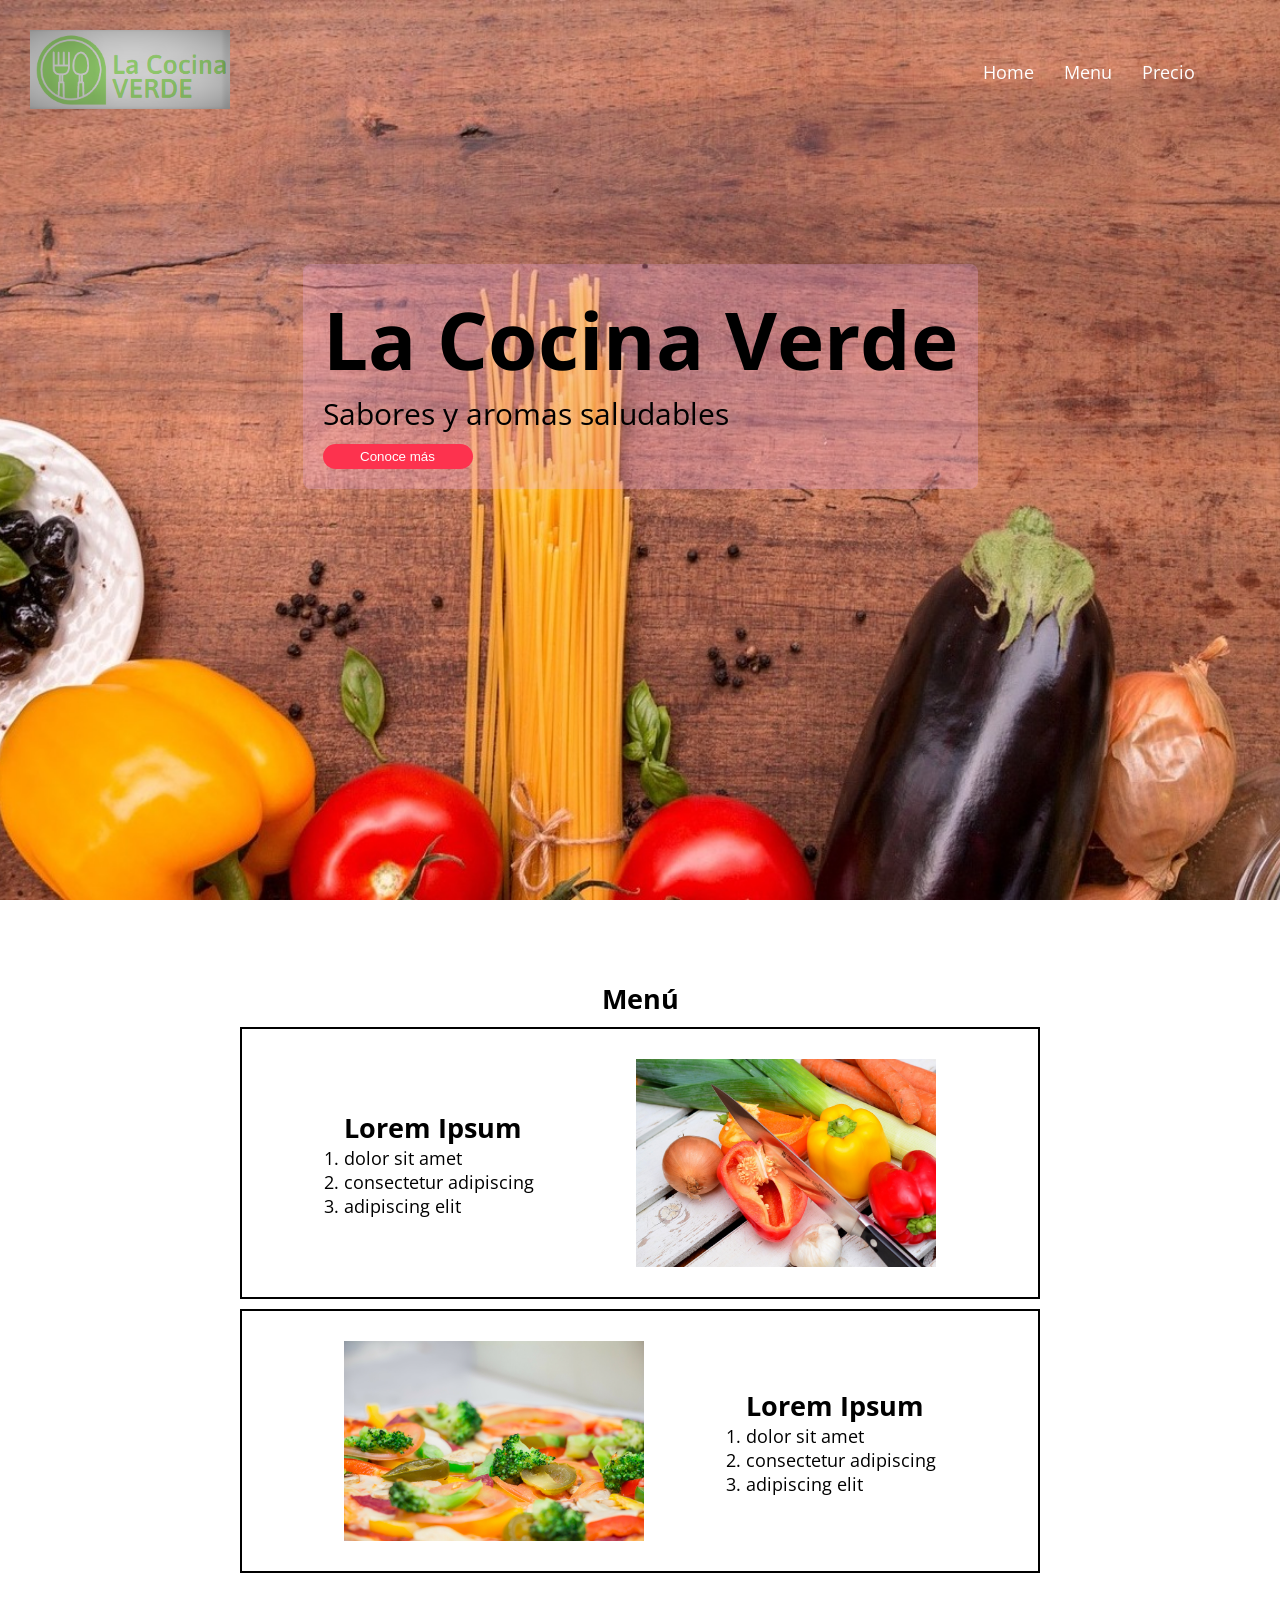
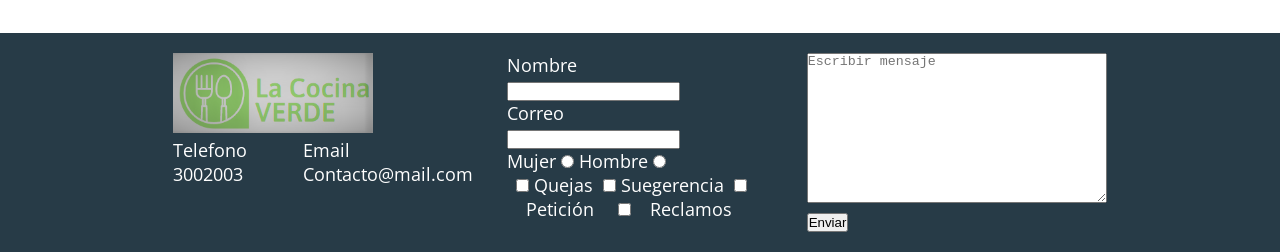
==== index.html @ b6e77fe5 "Initial commit" ====
<!DOCTYPE html>
<html>
<head>
	<title>Prueba1</title>
	<link rel="stylesheet" type="text/css" href="estilos.css">
	<meta name="viewport" content="width=device-width, initial-scale=1, maximum-scale=1"> 
	<meta charset="utf-8">
	<meta name="description" content="Aqui va la descripcion de la pagina">
	<meta name="keywords" content="prueba,ensayo,borrador,plantilla">
	<link rel="preconnect" href="https://fonts.gstatic.com">
<link href="https://fonts.googleapis.com/css2?family=Open+Sans:ital,wght@0,300;0,400;0,600;0,800;1,300;1,400;1,600;1,700&display=swap" rel="stylesheet">
</head>
<body>
<header class="cabecera">
	<div class="cabecera-superior">
		<figure class="imagen"><img src="img/logo.png" width="200"></figure>
		<nav class="menu">
			<a href="#">Home</a>
			<a href="#">Menu</a>
			<a href="#">Precio</a>
		</nav>
	</div>
	<div class="cabera-inferior">
		<div class="contenedor">
			<div class="contenedor-anuncio">
				<div class="anuncio">
					<h1 class="titulo">La Cocina Verde</h1>
					<p>Sabores y aromas saludables</p>
					<button class="boton">Conoce más</button>
				</div>
				<br>
			</div>
		</div>
	</div>
</header>
<main class="principal">
	<div class="contenedor">
		<div class="contenedor-menu">
			<h2 class="menu-titulo">Menú</h2>
			<div class="menu1">
				<div class="lista">
					<h2 class="titulo-menu">Lorem Ipsum</h2>
					<ol>
						<li>dolor sit amet</li>
						<li>consectetur adipiscing</li>
						<li>adipiscing elit</li>
					</ol>
				</div>
				<img src="img/1.jpg" width="300" class="comida">
			</div>
			<div class="menu2">
				<img src="img/2.jpg" width="300">
				<div class="lista">
					<h2 class="titulo-menu">Lorem Ipsum</h2>
					<ol>
						<li>dolor sit amet</li>
						<li>consectetur adipiscing</li>
						<li>adipiscing elit</li>
					</ol>
				</div>
			</div>
		</div>
	</div>
</main>
<footer>
	<div class="contenedor">
		<div class="contenedor-footer">
			<div class="l1">
			<img src="img/logo.png" width="200">
			<div class="datos">
				<a href="#" class="telefono"><p>Telefono</p><p>3002003</p></a>
				<a href="#" class="correo"><p>Email</p><p>Contacto@mail.com</p></a>
			</div>
		</div>
			<div class="l2">
				<form class="formulario">
					<div class="d1">
						<label for="nombre"><p>Nombre</p></label>
						<input type="text" id="nombre">
						<label for="correo"><p>Correo</p></label>
						<input type="mail" id="correo">
						<div class="genero">
						<label for="genero">
							Mujer
						</label>
						<input type="radio" id="genero">
						<label for="genero2">
							Hombre
						</label>
						<input type="radio" id="genero2">
					</div>
					<div class="caja">
						<input type="checkbox">Quejas
						<input type="checkbox">Suegerencia
						<input type="checkbox">Petición
						<input type="checkbox">Reclamos
					</div>
				</div>
				<div class="d2">
					<textarea class="mensaje" placeholder="Escribir mensaje"></textarea>
					<button id="boton_final">Enviar</button>
				</div>
			</form>
			</div>
		</div>
	</div>
</footer>
</body>
</html>
---- estilos.css ----
*{
	margin: 0;
	padding:0;
	box-sizing: border-box;
}

/************** Cabecera ******************/

header{
	width: 100%;
	background:url('img/fondo.jpg');
	height:100vh;
	background-size: cover;
	background-position: center;
	background-repeat: no-repeat;
	overflow: hidden;
}

body{
	font-size:18px;
	font-family: 'Open Sans', sans-serif;
}
/*-------------Cabecera superior ---------------------*/
.cabecera-superior{
	margin: 30px;
	display: flex;
	justify-content: space-between;
	align-items: center;
}

.menu{
	margin-right: 30px;
}

.menu a{
	color: #fff;
	text-decoration: none;
	margin-right: 25px;

}

@media screen and (max-width:700px){

	.cabecera-superior{
	display: flex;
	justify-content:center;
	flex-direction: column;
	justify-content: center;
	text-align: center;
}
	.imagen{
		width:100%;
	}
	.menu{
		width:100%;
		margin-top: 10px;
		margin-left: 25px;
	}

	.menu a{
		font-size: 23px;
	}
}

.contenedor{
	width: 90%;
	max-width: 1000px;
	margin: auto;
}

.contenedor-anuncio{
	margin-top: 150px;
	display: flex;
	justify-content: center;
	flex-wrap: wrap;
	flex.direction: column;
}

.titulo{
	font-size: 80px;
}

.boton{
	margin-top: 10px;
	text-align: center;
	width:150px;
	color: #fff;
	padding: 5px 5px;
	border-radius:30px;
	background: #fd324e;
	border: none;
}

.anuncio {
	background:rgb(236 171 229 / 28%);
	padding: 20px;
	border-radius:8px;
}

.anuncio p{
	font-size: 30px;
	font-weight: 400;
}

@media screen and (max-width:700px){
	
	.contenedor-anuncio{
	margin-top: 50px;
	}

	.titulo{
	font-size: 50px;
	}
}


.menu-titulo{
	text-align: center;

}
.contenedor-menu{
	margin-top: 30px;
	padding: 50px 0;
}

.menu1,.menu2{
	border: 2px solid #000;
	margin: 10px auto;
	display: flex;
	justify-content: space-evenly;
	padding: 30px 0;
	width: 80%;
	align-items: center;
}

.lista .comida{
	width:100%;
}

@media screen and (max-width: 700px){
	.menu1,.menu2{
	display: flex;
	justify-content: space-evenly;
	width: 100%;
	align-items: center;
	flex-direction: column;
	}

	.lista{
		margin: 10px 0;
	}
}

footer{
	background: #273b47;
	padding: 20px 0;
}

.contenedor-footer{
	display: flex;
	justify-content: space-evenly;
	width: 100%;
}

.l1 .datos a{
	color: #fff;
	text-decoration: none;
}

.l1 .datos .telefono{
	margin-right:10px;
}


.datos{
	display: flex;
	justify-content: space-between;
}

.formulario{
	display: flex;
	justify-content: space-between;
	color: #fff;
}

.caja{
	display: flex;
	justify-content: space-evenly;
	flex-wrap: wrap;
	align-items: center;
	padding-right:10px;
	width:85%;
}

.caja input[type="checkbox"]{
	margin-left: 5px;
}

.mensaje{
	width: 300px;
	height:150px;
}

.l1{
	width:30%;
}

.l2{width: 60%;}

@media screen and (max-width:700px){
	footer{
		width:100%;
	}

	.contenedor-footer{
		display: flex;
		flex-direction: column;
		justify-content: space-between;
		font-size:22px;
}

	.l1{
	width:100%;
	}

	.l2{width: 100%;

	}

	.formulario{
		display: flex;
		justify-content:space-between;
		flex-direction: column;
	}

}
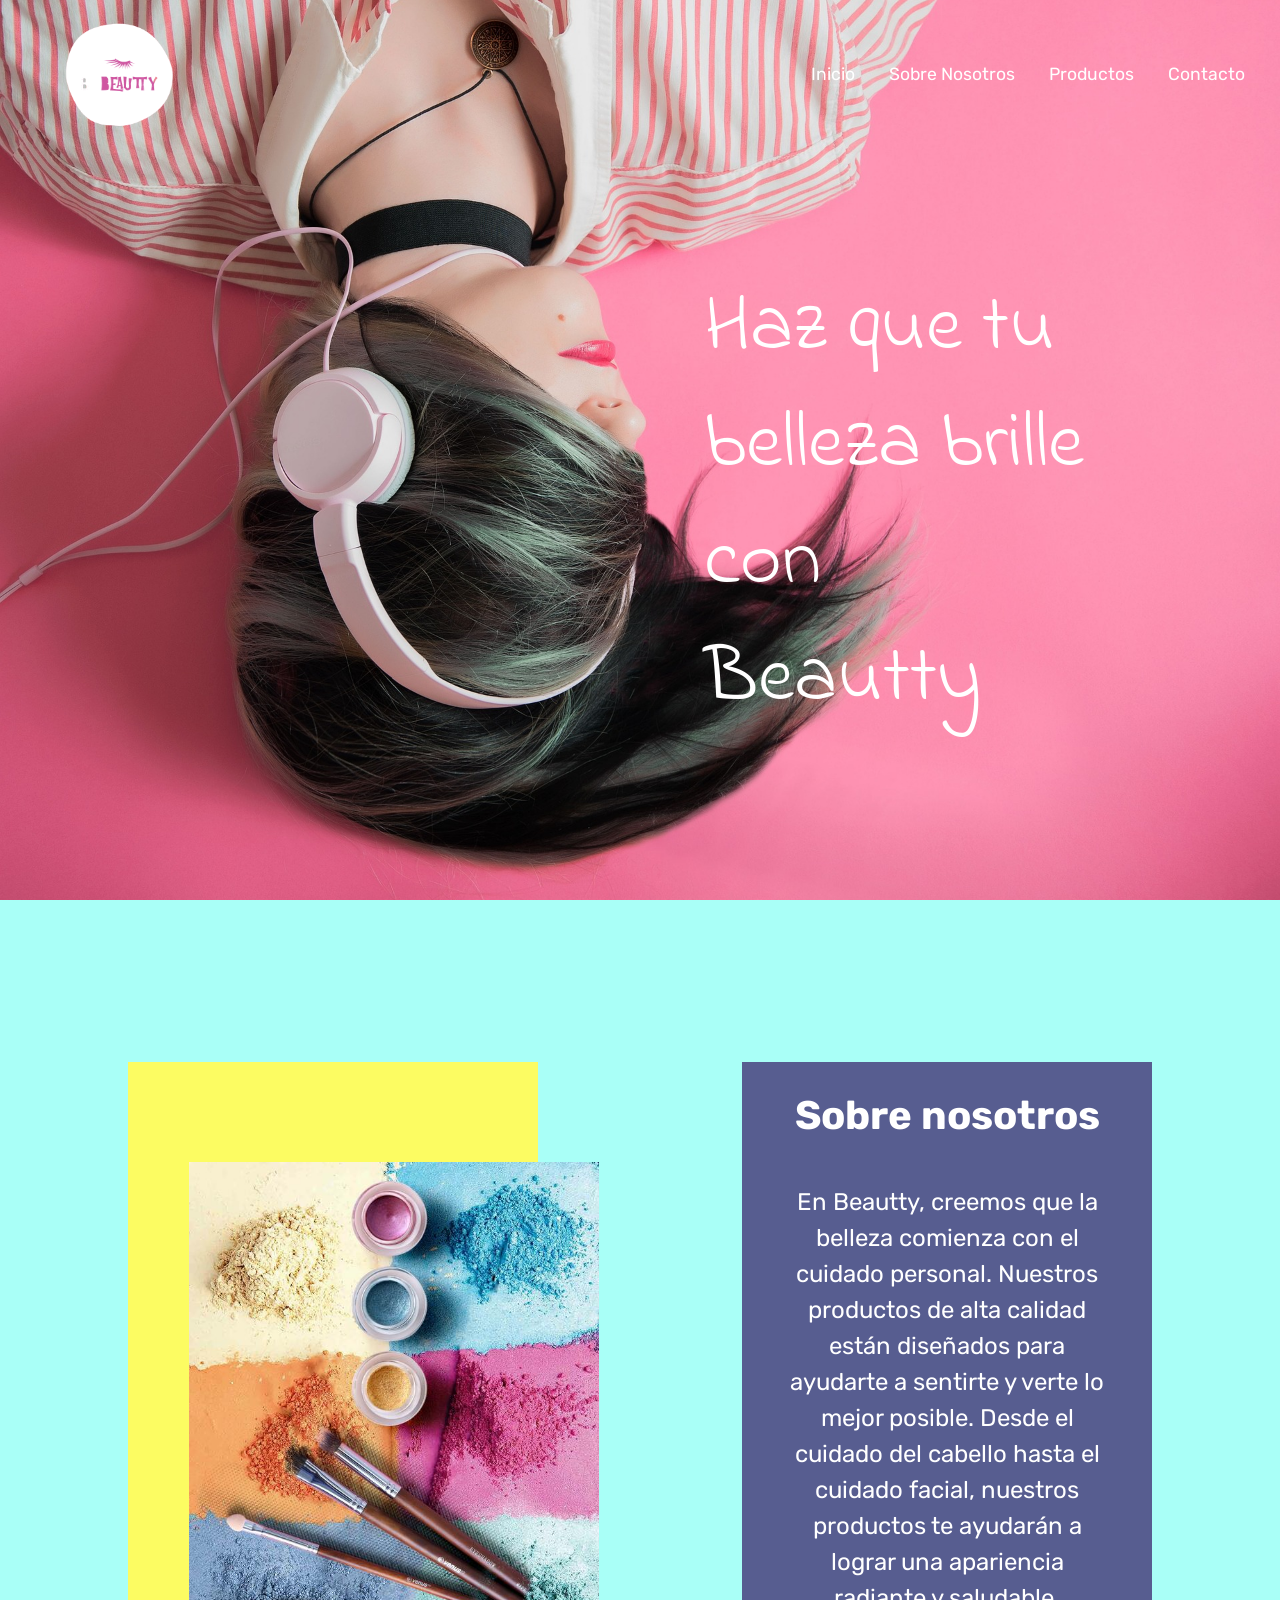
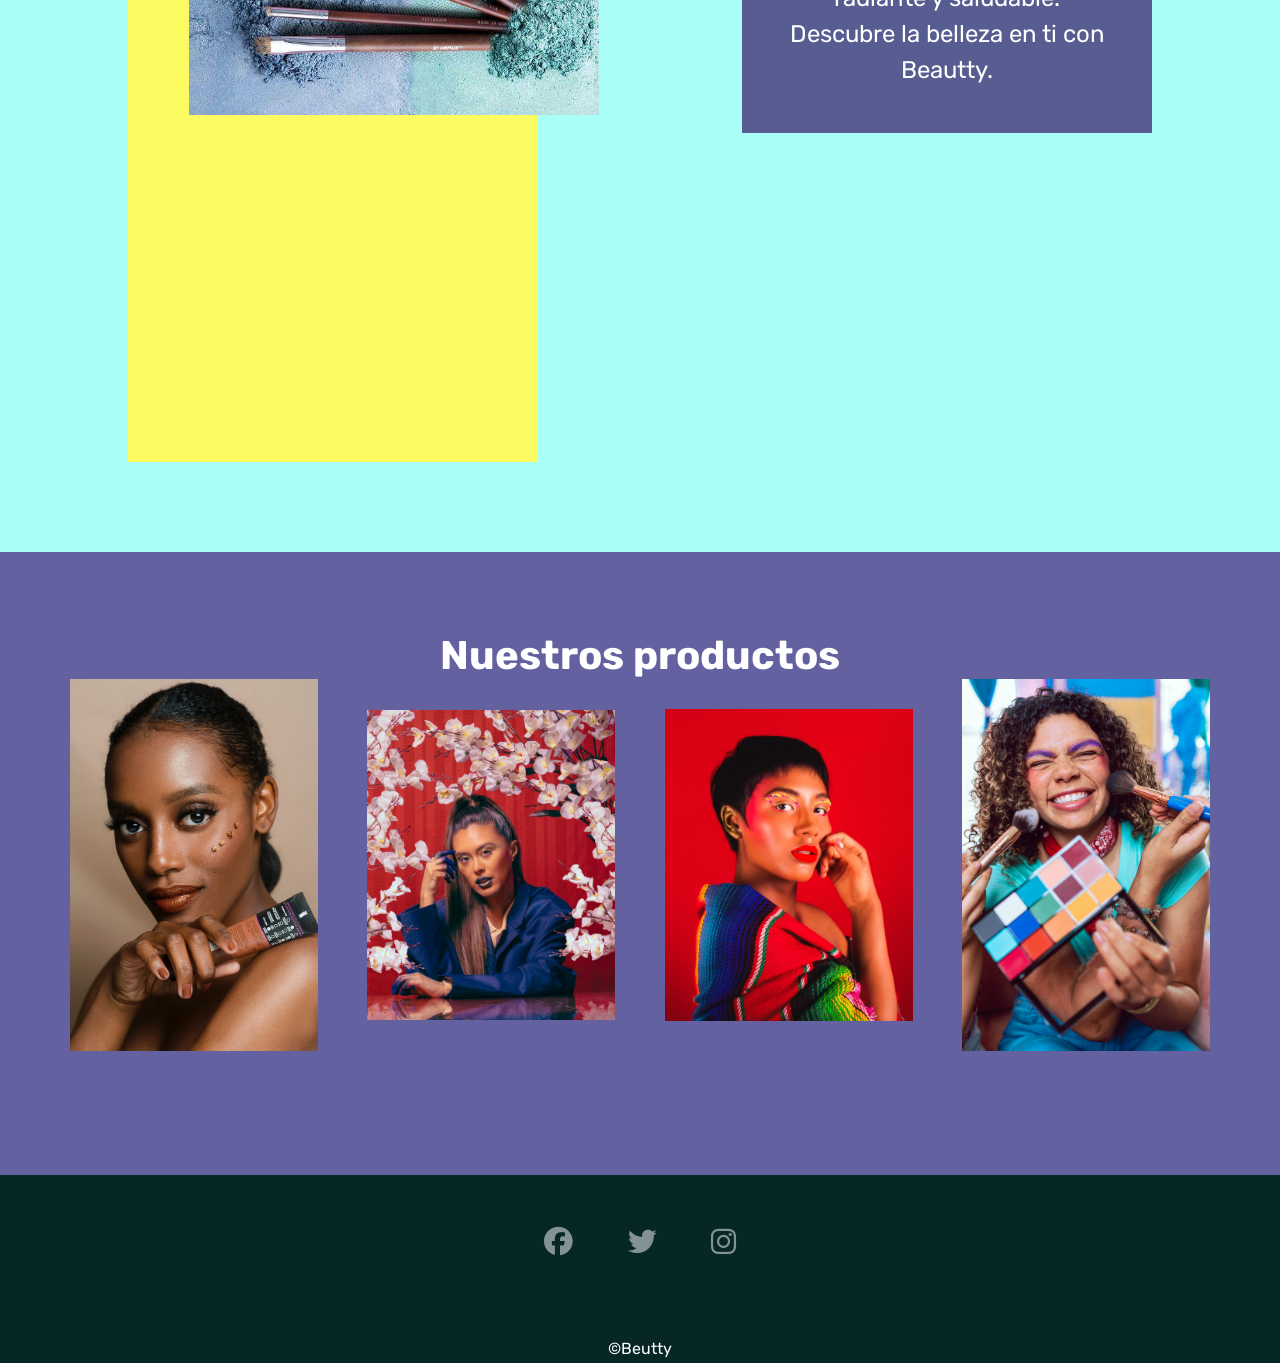
==== commit d03a70b2: "Add files via upload" ====
--- a/index.html
+++ b/index.html
@@ -1,109 +1,90 @@
-<!DOCTYPE html>
-<html>
-<head>
-	<title>Prueba1</title>
-	<link rel="stylesheet" type="text/css" href="estilos.css">
-	<meta name="viewport" content="width=device-width, initial-scale=1, maximum-scale=1"> 
-	<meta charset="utf-8">
-	<meta name="description" content="Aqui va la descripcion de la pagina">
-	<meta name="keywords" content="prueba,ensayo,borrador,plantilla">
-	<link rel="preconnect" href="https://fonts.gstatic.com">
-<link href="https://fonts.googleapis.com/css2?family=Open+Sans:ital,wght@0,300;0,400;0,600;0,800;1,300;1,400;1,600;1,700&display=swap" rel="stylesheet">
-</head>
-<body>
-<header class="cabecera">
-	<div class="cabecera-superior">
-		<figure class="imagen"><img src="img/logo.png" width="200"></figure>
-		<nav class="menu">
-			<a href="#">Home</a>
-			<a href="#">Menu</a>
-			<a href="#">Precio</a>
-		</nav>
-	</div>
-	<div class="cabera-inferior">
-		<div class="contenedor">
-			<div class="contenedor-anuncio">
-				<div class="anuncio">
-					<h1 class="titulo">La Cocina Verde</h1>
-					<p>Sabores y aromas saludables</p>
-					<button class="boton">Conoce más</button>
-				</div>
-				<br>
-			</div>
-		</div>
-	</div>
-</header>
-<main class="principal">
-	<div class="contenedor">
-		<div class="contenedor-menu">
-			<h2 class="menu-titulo">Menú</h2>
-			<div class="menu1">
-				<div class="lista">
-					<h2 class="titulo-menu">Lorem Ipsum</h2>
-					<ol>
-						<li>dolor sit amet</li>
-						<li>consectetur adipiscing</li>
-						<li>adipiscing elit</li>
-					</ol>
-				</div>
-				<img src="img/1.jpg" width="300" class="comida">
-			</div>
-			<div class="menu2">
-				<img src="img/2.jpg" width="300">
-				<div class="lista">
-					<h2 class="titulo-menu">Lorem Ipsum</h2>
-					<ol>
-						<li>dolor sit amet</li>
-						<li>consectetur adipiscing</li>
-						<li>adipiscing elit</li>
-					</ol>
-				</div>
-			</div>
-		</div>
-	</div>
-</main>
-<footer>
-	<div class="contenedor">
-		<div class="contenedor-footer">
-			<div class="l1">
-			<img src="img/logo.png" width="200">
-			<div class="datos">
-				<a href="#" class="telefono"><p>Telefono</p><p>3002003</p></a>
-				<a href="#" class="correo"><p>Email</p><p>Contacto@mail.com</p></a>
-			</div>
-		</div>
-			<div class="l2">
-				<form class="formulario">
-					<div class="d1">
-						<label for="nombre"><p>Nombre</p></label>
-						<input type="text" id="nombre">
-						<label for="correo"><p>Correo</p></label>
-						<input type="mail" id="correo">
-						<div class="genero">
-						<label for="genero">
-							Mujer
-						</label>
-						<input type="radio" id="genero">
-						<label for="genero2">
-							Hombre
-						</label>
-						<input type="radio" id="genero2">
-					</div>
-					<div class="caja">
-						<input type="checkbox">Quejas
-						<input type="checkbox">Suegerencia
-						<input type="checkbox">Petición
-						<input type="checkbox">Reclamos
-					</div>
-				</div>
-				<div class="d2">
-					<textarea class="mensaje" placeholder="Escribir mensaje"></textarea>
-					<button id="boton_final">Enviar</button>
-				</div>
-			</form>
-			</div>
-		</div>
-	</div>
-</footer>
-</body>
+<!DOCTYPE html>
+<html>
+<head>
+	<meta charset="utf-8">
+	<meta name="viewport" content="width=device-width, initial-scale=1">
+	<link rel="preconnect" href="https://fonts.googleapis.com">
+	<link rel="preconnect" href="https://fonts.gstatic.com" crossorigin>
+	<link href="https://fonts.googleapis.com/css2?family=Rubik:ital,wght@0,300;0,400;0,500;0,600;0,700;1,300;1,400;1,500;1,600;1,700&display=swap" rel="stylesheet">
+	<link rel="icon" href="assets/images/maquillaje.png">
+	<link rel="preconnect" href="https://fonts.googleapis.com">
+	<link rel="preconnect" href="https://fonts.gstatic.com" crossorigin>
+	<link href="https://fonts.googleapis.com/css2?family=Indie+Flower&family=Rubik:ital,wght@0,300;0,400;0,500;0,600;0,700;1,300;1,400;1,500;1,600;1,700&display=swap" rel="stylesheet">
+	<link rel="stylesheet" type="text/css" href="https://cdnjs.cloudflare.com/ajax/libs/font-awesome/6.4.0/css/all.min.css">
+	<link rel="stylesheet" type="text/css" href="style.css">
+	
+	<title>Beautty</title>
+</head>
+<body>
+	<header class="cabecera">
+		<div class="superior">
+			<img  class="logo" src="assets/images/logo.png">
+			<nav class="menu">
+				<a href="#">Inicio</a>
+				<a href="#">Sobre Nosotros</a>
+				<a href="#">Productos</a>
+				<a href="#">Contacto</a>
+			</nav>
+		</div>
+		<div class="center">
+			<p class="slogan">Haz que tu belleza brille con Beautty</p>
+		</div>
+	</header>
+	<main>
+		<section class="nosotros">
+			<div class="contenedor">
+				<div class="contenedorNosotros">
+					<div class="left">
+						<img src="assets/images/nosotros.jpg">
+					</div>
+					<div class="right">
+						<h4>Sobre nosotros</h4>
+						<p>En Beautty, creemos que la belleza comienza con el cuidado personal. Nuestros productos de alta calidad están diseñados para ayudarte a sentirte y verte lo mejor posible. Desde el cuidado del cabello hasta el cuidado facial, nuestros productos te ayudarán a lograr una apariencia radiante y saludable. Descubre la belleza en ti con Beautty.</p>
+					</div>
+				</div>
+			</div>
+		</section>
+		<section class="productos">
+			<h3>Nuestros productos</h3>
+			<div class="contenedorProductos">
+				<div class="card">
+					<img src="assets/images/1.jpg">
+					<div class="caracteristica">
+						<p>Base y correctores</p>
+						<p>diseñados para mejorar la apariencia de la piel, cubrir imperfecciones y unificar el tono de la piel.</p>
+					</div>
+				</div>
+				<div class="card">
+					<img src="assets/images/2.jpg">
+					<div class="caracteristica">
+						<p>Labiales y glosses</p>
+						<p>diseñados para mejorar la apariencia de los labios y crear una variedad de looks y estilos.</p>
+					</div>
+				</div>
+				<div class="card">
+					<img src="assets/images/3.jpg">
+					<div class="caracteristica">
+						<p>Sombras y delineadores de ojos</p>
+						<p>diseñados para resaltar los ojos y crear una variedad de looks y estilos.</p>
+					</div>
+				</div>
+				<div class="card">
+					<img src="assets/images/4.jpg">
+					<div class="caracteristica">
+						<p>Rubor y bronceadores</p>
+						<p>diseñados para resaltar los pómulos y dar un aspecto saludable y radiante a la piel.</p>
+					</div>
+				</div>
+			</div>
+		</section>
+	</main>
+	<footer>
+		<div class="redes">
+			<a href="#"><i class="fa-brands fa-facebook"></i></a>
+			<a href="#"><i class="fa-brands fa-twitter"></i></a>
+			<a href="#"><i class="fa-brands fa-instagram"></i></a>
+		</div>
+		<p>&copy;Beutty</p>
+	</footer>
+</body>
 </html>
--- a/style.css
+++ b/style.css
@@ -0,0 +1,463 @@
+*{
+	margin: 0;
+	padding: 0;
+	box-sizing: border-box;
+}
+
+body{
+	font-family: 'Rubik', sans-serif;
+	font-size: 16px;
+}
+
+/*----------------Estilo cabecera-------------------------*/
+
+.cabecera{
+	position: relative;
+	width: 100%;
+	max-width: 2250px;
+	height: 100vh;
+	background-color: #ff90b3;
+	background-image: url('assets/images/bg.jpg');
+	background-size:cover;
+	background-position: center;
+	background-repeat: no-repeat;
+	margin: auto;
+}
+
+
+.logo{
+
+	width:196px;
+	height:128px;
+}
+
+.superior{
+	display: flex;
+	flex-direction: row;
+	justify-content: space-between;
+	align-items: center;
+	flex-wrap: wrap;
+	padding: 10px 20px;
+}
+
+
+.menu{
+
+
+}
+
+.menu a{
+	margin: 0 15px;
+	text-decoration: none;
+	color: #fff;
+	font-size: 1.1em;
+}
+
+.menu a:hover{
+
+	text-decoration: underline;
+}
+
+.slogan{
+	font-family: 'Indie Flower', cursive;
+	color: #fff;
+	font-size: 5em;
+	width: 30%;
+	position: absolute;
+	left: 55%;
+	top: 30%;
+}
+
+
+
+
+/* ****************** estilo main************************** */
+
+/*----------------- sobre nosotros---------------------------*/
+
+main{
+	background-color: #A9FFF7;
+	width: 100%;
+	height: auto;
+}
+
+.nosotros{
+	width: 100%;
+	height: auto;
+	padding:162px 0 90px;
+}
+.contenedor{
+
+	width: 80%;
+	background-color: #A9FFF7;
+	margin: auto;
+}
+
+.contenedorNosotros{
+
+	display: flex;
+	flex-direction: row;
+	justify-content: space-between;
+	align-items: flex-start;
+}
+
+.left{
+
+	width: 40%;
+	min-height:1000px;
+	height: auto;
+	background-color: #FCFC62;
+	position:relative;
+}
+
+.left img{
+	position: absolute;
+	left: 15%;
+	top: 10%;
+	width: 100%;
+}
+
+.right{
+
+	width: 40%;
+	min-height: 500px;
+	height: auto;
+	background-color: #575D90;
+	padding: 30px;
+	color: #fff;
+	text-align: center;
+}
+
+
+.right h4{
+
+	font-size: 2.5em;
+	margin-bottom: 30px;
+	
+}
+
+
+.right p {
+
+	font-size: 1.5em;
+	padding: 15px;
+	line-height: 1.5;
+}
+
+/*-----------------Estilos productos---------------*/
+
+.productos{
+
+	width: 100%;
+	background-color: #6461A0;
+	padding: 80px 0 120px;
+
+}
+
+.productos h3{
+	font-size: 2.5em;
+	color: #fff;
+	text-align: center;
+}
+
+.contenedorProductos{
+
+	display: flex;
+	justify-content: space-evenly;
+	align-items: center;
+	flex-direction: row;
+	flex-wrap: wrap;
+	padding: 0 20px;
+
+}
+
+.card{
+
+	width: 20%;
+	height: auto;
+	position: relative;
+}
+
+.card img{
+
+	width: 100%;
+}
+
+.caracteristica{
+	position: absolute;
+	top: 0;
+	left: 0;
+	display: flex;
+	flex-direction: column;
+	justify-content: center;
+	align-items: center;
+	padding: 0 20px;
+	width: 100%;
+	height: 0;
+	opacity: 0;
+	transition: 1.2s;
+	background-color: rgb(83 19 30 / 53%);
+	text-align: center;
+}
+
+.caracteristica p:nth-child(1){
+
+	color: #fff;
+	font-weight: bold;
+	margin-bottom: 20px;
+	font-size: 1.6em;
+}
+
+.caracteristica p:nth-child(2){
+
+	color: #fff;
+	font-size: 1.3em;
+}
+
+.card:hover .caracteristica{
+
+	height:100%;
+	opacity: 1;
+}
+
+
+/************* Estilos footer **************************/
+footer{
+	background-color: #062726;
+	padding: 50px 0 0;
+	display: flex;
+	justify-content: space-around;
+	flex-direction: column;
+	align-items: center;
+}
+
+.redes{
+	margin: auto;
+	display: flex;
+	width: 15%;
+	justify-content: space-between;
+	flex-direction: row;
+	padding-bottom:80px ;
+}
+
+.redes a{
+	color: #fff;
+	font-size: 1.8em;
+	opacity: 0.5;
+}
+
+.redes a:hover{
+	opacity: 1;
+}
+
+footer > p{
+
+	color: #fff;
+	padding-bottom: 5px;
+}
+
+
+/*------------- Media query ------------------------*/
+
+
+
+
+@media (max-width: 1400px) {
+
+	.left img{
+		position: absolute;
+		left: 15%;
+		top: 10%;
+		width: 100%;
+	}
+
+ }
+
+
+@media (max-width: 1200px) {
+
+	.contenedorNosotros{
+
+		align-items:center;
+	}
+}
+
+
+@media (max-width: 800px) {
+
+	.slogan{
+		font-family: 'Indie Flower', cursive;
+		text-align: center;
+		color: #fff;
+		font-size: 5em;
+		width: 90%;
+		position: absolute;
+		left:5%;
+		top: 20%;
+	}	
+
+	.menu{
+
+		width: 95%;
+		display: flex;
+		flex-direction: column;
+		align-items: center;
+	}
+
+	.menu a{
+
+		margin: 10px 0;
+	}
+
+
+	.contenedorNosotros{
+
+		display: flex;
+		flex-direction:column;
+		justify-content: center;
+		align-items:center;
+	}
+
+	.left{
+
+		width: 80%;
+		height: auto;
+		background-color: #FCFC62;
+}
+
+	.left img{
+		width: 100%;
+	}
+
+	.right{
+
+		width: 80%;
+		height: auto;
+		background-color: #575D90;
+		padding: 30px;
+		color: #fff;
+		text-align: center;
+		margin: 20px 0;
+	}
+
+
+
+	.contenedorProductos{
+
+		display: flex;
+		justify-content: space-evenly;
+		align-items: center;
+		flex-direction: row;
+		flex-wrap: wrap;
+		padding: 0 20px;
+
+	}
+
+	.card{
+
+		width: 40%;
+		height: auto;
+		position: relative;
+	}
+
+	.redes{
+		width: 80%;
+	}
+
+
+}
+
+
+@media (max-width: 768px) { 
+
+	.slogan{
+		font-size: 3em;
+		width: 90%;
+		position: static;
+		text-align: center;
+	}
+
+ }
+
+@media (max-width: 576px) { 
+
+	.slogan{
+		font-size: 3em;
+		width: 90%;
+		position: static;
+		text-align: center;
+	}
+
+	.left{
+
+		width: 95%;
+	}
+
+	.left img{
+		width: 100%;
+		position: static;
+	}
+
+	.right{
+
+		width: 99%;
+	}
+
+	.cabecera {
+
+		display: flex;
+		flex-direction: column;
+		justify-content: space-evenly;
+	}
+
+	.right h4{
+
+		font-size: 1.5em;
+		margin-bottom: 30px;
+	
+	}
+
+	.contenedor{
+
+		width: 90%;
+	}
+
+
+	.right p {
+
+		font-size: 1.2em;
+		padding: 15px;
+		line-height: 1.5;
+	}
+
+
+	.card{
+
+		width: 80%;
+		height: auto;
+		position: relative;
+	}
+
+
+ }
+
+
+ @media (max-width: 300px){
+
+
+	.caracteristica p:nth-child(1){
+
+		color: #fff;
+		font-weight: bold;
+		margin-bottom: 20px;
+		font-size: 1.3em;
+	}
+
+	.caracteristica p:nth-child(2){
+
+		color: #fff;
+		font-size: 1.15em;
+}
+
+
+ }
